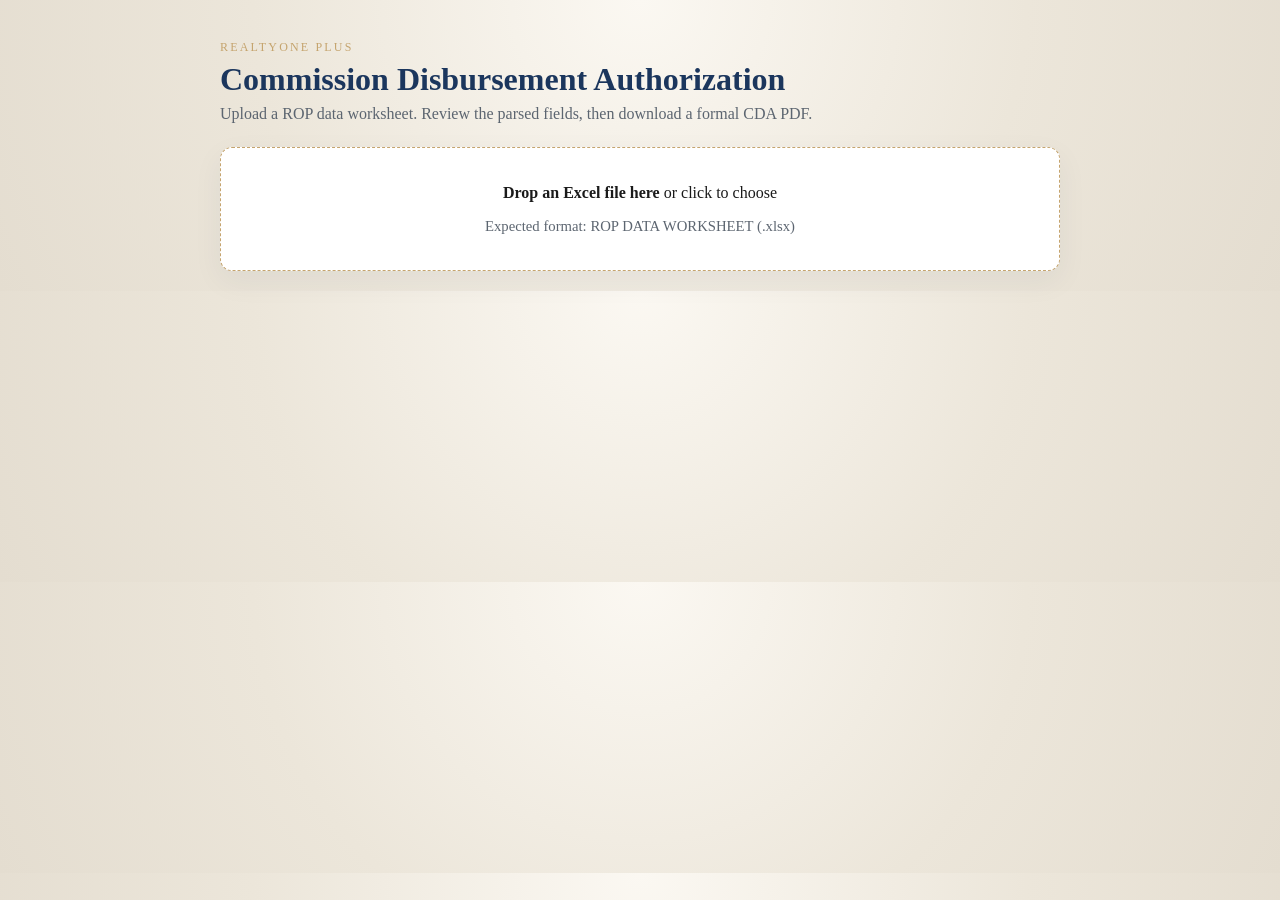
==== static/index.html @ 9098aa09 "Initial commit: Excel to CDA PDF generator" ====
<!DOCTYPE html>
<html lang="en">
<head>
  <meta charset="UTF-8" />
  <meta name="viewport" content="width=device-width, initial-scale=1" />
  <title>CDA Generator</title>
  <link rel="stylesheet" href="/static/styles.css" />
</head>
<body>
  <header>
    <p class="eyebrow">RealtyOne Plus</p>
    <h1>Commission Disbursement Authorization</h1>
    <p class="lede">Upload a ROP data worksheet. Review the parsed fields, then download a formal CDA PDF.</p>
  </header>

  <main>
    <section class="card dropzone" id="dropzone">
      <input id="file" type="file" accept=".xlsx,.xlsm" />
      <p><strong>Drop an Excel file here</strong> or click to choose</p>
      <p class="hint">Expected format: ROP DATA WORKSHEET (.xlsx)</p>
      <p id="filename" class="filename"></p>
    </section>

    <section class="card hidden" id="preview-card">
      <div class="section-head">
        <h2>Parsed transaction</h2>
        <span id="warnings" class="warnings"></span>
      </div>
      <div class="grid">
        <label>Property <input id="property_address" /></label>
        <label>Close date <input id="close_date" /></label>
        <label>Sale price <input id="sale_price" /></label>
        <label>MLS <input id="mls" /></label>
        <label>Seller <input id="seller" /></label>
        <label>Buyer <input id="buyer" /></label>
        <label>Selling agent <input id="selling_agent" /></label>
        <label>Gross commission <input id="gross_display" readonly /></label>
        <label>Escrow agent <input id="closer" /></label>
        <label>Title company <input id="title_company" /></label>
        <label>Phone <input id="closer_phone" /></label>
        <label>Email <input id="closer_email" /></label>
        <label>Escrow / GF # <input id="escrow_no" /></label>
        <label>Today / signature date <input id="today" /></label>
        <label>Closing fee <input id="broker_process_fees" /></label>
        <label>Agent commission <input id="selling_agent_commission" /></label>
        <label class="wide">Agent payee mailing address <input id="agent_payee_address" /></label>
        <label>Broker name <input id="broker_name" /></label>
        <label class="wide">Brokerage mail-to <input id="brokerage_mail_address" /></label>
      </div>
      <div class="actions">
        <button type="button" id="generate">Download CDA PDF</button>
      </div>
    </section>
  </main>

  <script src="/static/app.js"></script>
</body>
</html>
---- static/styles.css ----
:root {
  --navy: #1b365d;
  --gold: #c5a46e;
  --paper: #f7f4ee;
  --ink: #1a1a1a;
  --muted: #5c6570;
}

* { box-sizing: border-box; }
body {
  margin: 0;
  font-family: "Iowan Old Style", "Palatino Linotype", Palatino, serif;
  background: radial-gradient(circle at top, #fbf8f2, #ece6da 55%, #e4ddd0);
  color: var(--ink);
}
header, main {
  max-width: 880px;
  margin: 0 auto;
  padding: 0 1.25rem;
}
header { padding-top: 2.5rem; }
.eyebrow {
  letter-spacing: 0.18em;
  text-transform: uppercase;
  color: var(--gold);
  font-size: 0.75rem;
  margin: 0 0 0.4rem;
}
h1 { font-size: 2rem; margin: 0 0 0.4rem; color: var(--navy); }
.lede { color: var(--muted); margin: 0 0 1.5rem; }
.card {
  background: white;
  border: 1px solid #e3dccf;
  border-radius: 12px;
  padding: 1.25rem 1.4rem;
  margin-bottom: 1.25rem;
  box-shadow: 0 10px 30px rgba(27, 54, 93, 0.06);
}
.dropzone {
  text-align: center;
  border: 1.5px dashed var(--gold);
  cursor: pointer;
  position: relative;
}
.dropzone.drag { background: var(--paper); }
.dropzone input {
  position: absolute;
  inset: 0;
  opacity: 0;
  cursor: pointer;
}
.hint, .filename { color: var(--muted); font-size: 0.92rem; }
.hidden { display: none; }
.section-head {
  display: flex;
  justify-content: space-between;
  gap: 1rem;
  align-items: baseline;
}
h2 { margin: 0 0 1rem; color: var(--navy); font-size: 1.15rem; }
.warnings { color: #9a3412; font-size: 0.9rem; }
.grid {
  display: grid;
  grid-template-columns: 1fr 1fr;
  gap: 0.75rem 1rem;
}
label {
  display: flex;
  flex-direction: column;
  gap: 0.25rem;
  font-size: 0.8rem;
  color: var(--muted);
}
input {
  font: inherit;
  padding: 0.45rem 0.55rem;
  border: 1px solid #d8d1c5;
  border-radius: 6px;
  color: var(--ink);
}
input:read-only { background: var(--paper); }
.wide { grid-column: 1 / -1; }
.actions { margin-top: 1.1rem; }
button {
  background: var(--navy);
  color: white;
  border: 0;
  border-radius: 8px;
  padding: 0.7rem 1.2rem;
  font: inherit;
  cursor: pointer;
}
button:hover { filter: brightness(1.08); }
@media (max-width: 700px) {
  .grid { grid-template-columns: 1fr; }
  .wide { grid-column: auto; }
}
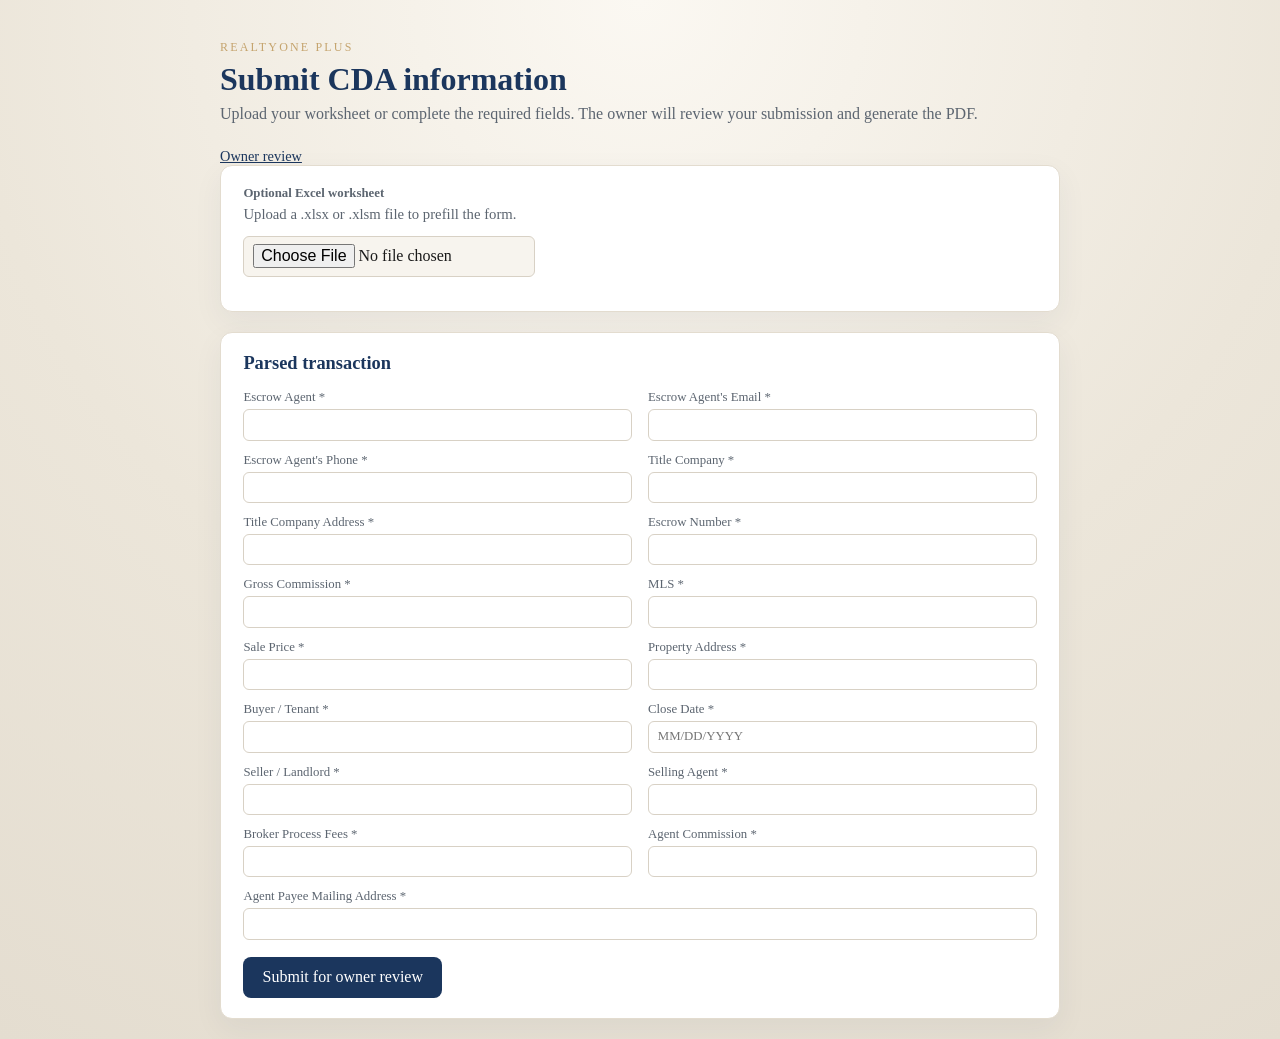
==== commit 8880547b: "Added required fields and removed redundant ones" ====
--- a/static/index.html
+++ b/static/index.html
@@ -3,56 +3,57 @@
 <head>
   <meta charset="UTF-8" />
   <meta name="viewport" content="width=device-width, initial-scale=1" />
-  <title>CDA Generator</title>
+  <title>Submit CDA Information</title>
   <link rel="stylesheet" href="/static/styles.css" />
 </head>
 <body>
   <header>
     <p class="eyebrow">RealtyOne Plus</p>
-    <h1>Commission Disbursement Authorization</h1>
-    <p class="lede">Upload a ROP data worksheet. Review the parsed fields, then download a formal CDA PDF.</p>
+    <h1>Submit CDA information</h1>
+    <p class="lede">Upload your worksheet or complete the required fields. The owner will review your submission and generate the PDF.</p>
+    <a class="owner-link" href="/owner">Owner review</a>
   </header>
 
   <main>
-    <section class="card dropzone" id="dropzone">
+    <section class="card upload-box">
+      <label for="file"><strong>Optional Excel worksheet</strong><span class="hint">Upload a .xlsx or .xlsm file to prefill the form.</span></label>
       <input id="file" type="file" accept=".xlsx,.xlsm" />
-      <p><strong>Drop an Excel file here</strong> or click to choose</p>
-      <p class="hint">Expected format: ROP DATA WORKSHEET (.xlsx)</p>
       <p id="filename" class="filename"></p>
     </section>
 
-    <section class="card hidden" id="preview-card">
+    <section class="card" id="preview-card">
       <div class="section-head">
         <h2>Parsed transaction</h2>
         <span id="warnings" class="warnings"></span>
       </div>
+      <form id="submission-form">
       <div class="grid">
-        <label>Property <input id="property_address" /></label>
-        <label>Close date <input id="close_date" /></label>
-        <label>Sale price <input id="sale_price" /></label>
-        <label>MLS <input id="mls" /></label>
-        <label>Seller <input id="seller" /></label>
-        <label>Buyer <input id="buyer" /></label>
-        <label>Selling agent <input id="selling_agent" /></label>
-        <label>Gross commission <input id="gross_display" readonly /></label>
-        <label>Escrow agent <input id="closer" /></label>
-        <label>Title company <input id="title_company" /></label>
-        <label>Phone <input id="closer_phone" /></label>
-        <label>Email <input id="closer_email" /></label>
-        <label>Escrow / GF # <input id="escrow_no" /></label>
-        <label>Today / signature date <input id="today" /></label>
-        <label>Closing fee <input id="broker_process_fees" /></label>
-        <label>Agent commission <input id="selling_agent_commission" /></label>
-        <label class="wide">Agent payee mailing address <input id="agent_payee_address" /></label>
-        <label>Broker name <input id="broker_name" /></label>
-        <label class="wide">Brokerage mail-to <input id="brokerage_mail_address" /></label>
+        <label>Escrow Agent *<input id="closer" required /></label>
+        <label>Escrow Agent's Email *<input id="closer_email" type="email" required /></label>
+        <label>Escrow Agent's Phone *<input id="closer_phone" required /></label>
+        <label>Title Company *<input id="title_company" required /></label>
+        <label>Title Company Address *<input id="title_company_address" required /></label>
+        <label>Escrow Number *<input id="escrow_no" required /></label>
+        <label>Gross Commission *<input id="gross_commission" required /></label>
+        <label>MLS *<input id="mls" required /></label>
+        <label>Sale Price *<input id="sale_price" required /></label>
+        <label>Property Address *<input id="property_address" required /></label>
+        <label>Buyer / Tenant *<input id="buyer" required /></label>
+        <label>Close Date *<input id="close_date" required placeholder="MM/DD/YYYY" /></label>
+        <label>Seller / Landlord *<input id="seller" required /></label>
+        <label>Selling Agent *<input id="selling_agent" required /></label>
+        <label>Broker Process Fees *<input id="broker_process_fees" required /></label>
+        <label>Agent Commission *<input id="selling_agent_commission" required /></label>
+        <label class="wide">Agent Payee Mailing Address *<input id="agent_payee_address" required /></label>
       </div>
       <div class="actions">
-        <button type="button" id="generate">Download CDA PDF</button>
+        <button type="submit">Submit for owner review</button>
+        <span id="message" class="message" role="status"></span>
       </div>
+      </form>
     </section>
   </main>
 
-  <script src="/static/app.js"></script>
+  <script src="/static/app.js?v=3"></script>
 </body>
 </html>
--- a/static/styles.css
+++ b/static/styles.css
@@ -28,6 +28,7 @@
 }
 h1 { font-size: 2rem; margin: 0 0 0.4rem; color: var(--navy); }
 .lede { color: var(--muted); margin: 0 0 1.5rem; }
+.owner-link { color: var(--navy); font-size: 0.9rem; }
 .card {
   background: white;
   border: 1px solid #e3dccf;
@@ -43,6 +44,8 @@
   position: relative;
 }
 .dropzone.drag { background: var(--paper); }
+.upload-box label { display: flex; gap: 0.35rem; }
+.upload-box input[type="file"] { margin-top: 0.8rem; }
 .dropzone input {
   position: absolute;
   inset: 0;
@@ -91,7 +94,19 @@
   cursor: pointer;
 }
 button:hover { filter: brightness(1.08); }
+.message { margin-left: 0.8rem; font-size: 0.9rem; }
+.message.success { color: #166534; }
+.message.error { color: #9a3412; }
+.owner-layout { display: grid; grid-template-columns: minmax(220px, 0.7fr) minmax(0, 1.3fr); gap: 1.25rem; }
+.submission-list { display: grid; gap: 0.5rem; }
+.submission-item { display: flex; flex-direction: column; align-items: flex-start; gap: 0.25rem; width: 100%; text-align: left; background: var(--paper); color: var(--ink); border: 1px solid #e3dccf; padding: 0.75rem; }
+.submission-item span { color: var(--muted); font-size: 0.75rem; }
+.detail { display: grid; grid-template-columns: 1fr 1fr; gap: 0.65rem 1rem; }
+.detail div { border-bottom: 1px solid #eee8de; padding-bottom: 0.45rem; }
+.detail span { display: block; color: var(--muted); font-size: 0.75rem; text-transform: capitalize; }
+.detail strong { display: block; margin-top: 0.15rem; font-weight: normal; }
 @media (max-width: 700px) {
   .grid { grid-template-columns: 1fr; }
   .wide { grid-column: auto; }
+  .owner-layout, .detail { grid-template-columns: 1fr; }
 }
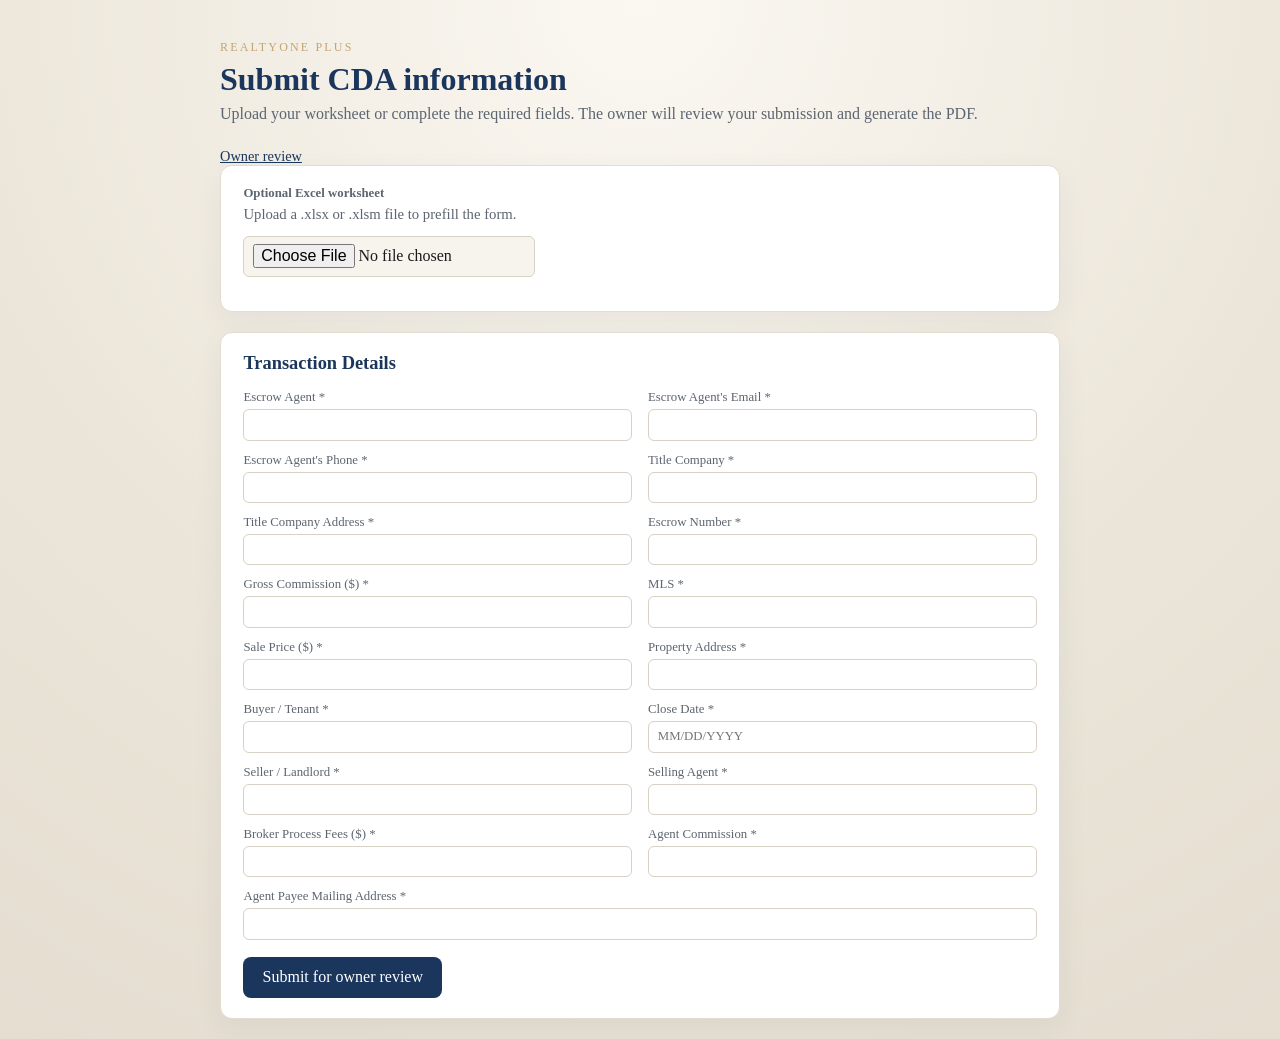
==== commit 5ab21f45: "Slightly compressed layout of pdf" ====
--- a/static/index.html
+++ b/static/index.html
@@ -23,7 +23,7 @@
 
     <section class="card" id="preview-card">
       <div class="section-head">
-        <h2>Parsed transaction</h2>
+        <h2>Transaction Details</h2>
         <span id="warnings" class="warnings"></span>
       </div>
       <form id="submission-form">
@@ -34,15 +34,15 @@
         <label>Title Company *<input id="title_company" required /></label>
         <label>Title Company Address *<input id="title_company_address" required /></label>
         <label>Escrow Number *<input id="escrow_no" required /></label>
-        <label>Gross Commission *<input id="gross_commission" required /></label>
+        <label>Gross Commission ($) *<input id="gross_commission" required /></label>
         <label>MLS *<input id="mls" required /></label>
-        <label>Sale Price *<input id="sale_price" required /></label>
+        <label>Sale Price ($) *<input id="sale_price" required /></label>
         <label>Property Address *<input id="property_address" required /></label>
         <label>Buyer / Tenant *<input id="buyer" required /></label>
         <label>Close Date *<input id="close_date" required placeholder="MM/DD/YYYY" /></label>
         <label>Seller / Landlord *<input id="seller" required /></label>
         <label>Selling Agent *<input id="selling_agent" required /></label>
-        <label>Broker Process Fees *<input id="broker_process_fees" required /></label>
+        <label>Broker Process Fees ($) *<input id="broker_process_fees" required /></label>
         <label>Agent Commission *<input id="selling_agent_commission" required /></label>
         <label class="wide">Agent Payee Mailing Address *<input id="agent_payee_address" required /></label>
       </div>
